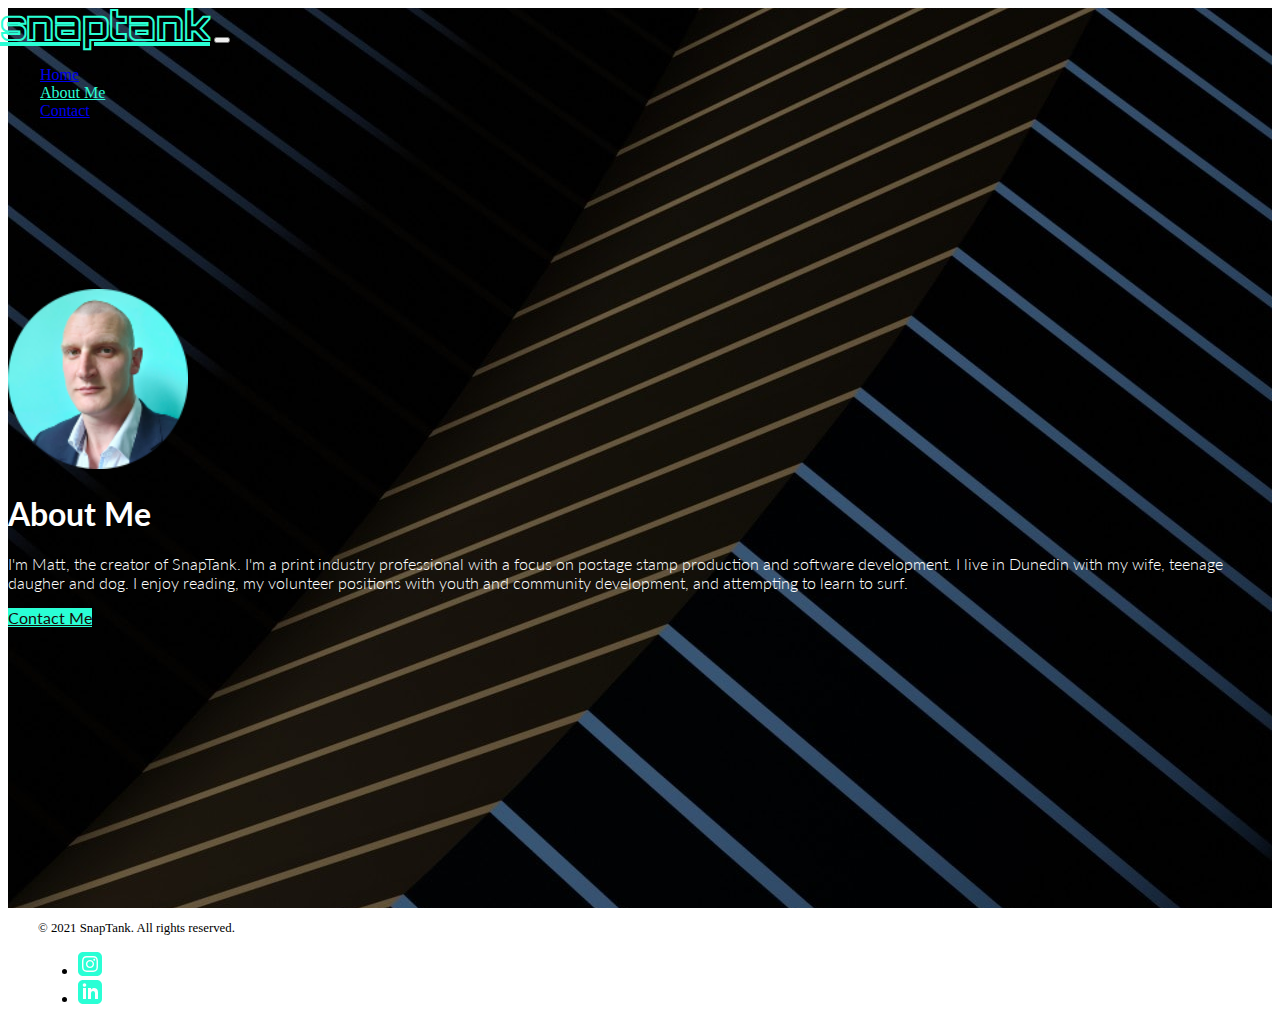
==== about.html @ bbedc216 "Add About Me page, change hero section content, added colours to active header link and footer icons" ====
<!doctype html>
<html lang="en">

<head>
	<meta charset="utf-8">
	<meta name="viewport" content="width=device-width, initial-scale=1">
	<meta name="description" content="">
	<meta name="photo-credit" content="Shubham Dhage https://unsplash.com/@theshubhamdhage?utm_source=unsplash&utm_medium=referral&utm_content=creditCopyText">
	<title>SnapTank</title>

	<!-- Bootstrap core CSS -->
	<link href="https://cdn.jsdelivr.net/npm/bootstrap@5.1.3/dist/css/bootstrap.min.css" rel="stylesheet" integrity="sha384-1BmE4kWBq78iYhFldvKuhfTAU6auU8tT94WrHftjDbrCEXSU1oBoqyl2QvZ6jIW3" crossorigin="anonymous">

	<!-- Custom CSS -->
	<link href="assets/css/styles.css" rel="stylesheet">
	</link>

	<!-- Favicons -->
	<link rel="apple-touch-icon" href="assets/img/logo.png" sizes="180x180">
	<link rel="icon" href="assets/img/logo.ico" sizes="32x32" type="image/ico">
	<link rel="icon" href="assets/img/logo.ico" sizes="16x16" type="image/ico">
	<link rel="icon" href="assets/img/logo.ico">

	<!-- Google Fonts -->
	<link rel="preconnect" href="https://fonts.googleapis.com">
	<link rel="preconnect" href="https://fonts.gstatic.com" crossorigin>
	<link href="https://fonts.googleapis.com/css2?family=Lato:wght@300;400;700&family=Orbitron:wght@500;900&display=swap" rel="stylesheet">

	<!-- Custom CSS -->
	<link rel="stylesheet" href="assets/css/style.css">
</head>

<body>
	<!-- Navbar -->
	<nav class="navbar navbar-expand-lg dark-bg navbar-dark navbar-custom">
		<div class="container-fluid">
			<!--img src="assets/img/logo.png" class="logo"-->
			<a class="navbar-brand" href="index.html">snaptank</a>
			<button class="navbar-toggler" type="button" data-bs-toggle="collapse" data-bs-target="#navbarSupportedContent" aria-controls="navbarSupportedContent" aria-expanded="false" aria-label="Toggle navigation">
				<span class="navbar-toggler-icon"></span>
			</button>
			<div class="collapse navbar-collapse" id="navbarSupportedContent">
				<ul class="navbar-nav ms-auto mb-2 mb-lg-0">
					<li class="nav-item">
						<a class="nav-link" aria-current="page" href="index.html">Home</a>
					</li>
					<li class="nav-item">
						<a class="nav-link active" href="about.html">About Me</a>
					</li>
					<li class="nav-item">
						<a class="nav-link" href="contact.html">Contact</a>
					</li>
					<!--  li class="nav-item dropdown">
          <a class="nav-link dropdown-toggle" href="#" id="<navbarD></navbarD>ropdown" role="button" data-bs-toggle="dropdown" aria-expanded="false">
            Dropdown
          </a>
          <ul class="dropdown-menu" aria-labelledby="navbarDropdown">
            <li><a class="dropdown-item" href="#">Action</a></li>
            <li><a class="dropdown-item" href="#">Another action</a></li>
            <li><hr class="dropdown-divider"></li>
            <li><a class="dropdown-item" href="#">Something else here</a></li>
          </ul>
        </li-->
				</ul>
			</div>
		</div>
	</nav>

	<!-- QUOTE/HEADING -->
	<div class="big-bg big-bg-2">
		<div class="d-flex align-items-center">

			<!-- About -->
			<section id="pages">
			<div class="container col-xxl-8 px-4 py-5">
				<div class="row flex-lg-row-reverse align-items-center g-5 py-5">
					<div class="col-10 col-sm-8 col-lg-6">
						<img src="assets/img/me.png" class="d-block mx-lg-auto img-fluid" alt="Class" width="180" loading="lazy">
					</div>
					<div class="col-lg-6">
						<h1 class="display-5 mb-3">About Me</h1>
						<p class="lead">I'm Matt, the creator of SnapTank. I'm a print industry
							professional with a focus on postage stamp production and software
							development. I live in Dunedin with my wife, teenage daugher and
							dog. I enjoy reading, my volunteer positions with youth and community
							development, and attempting to learn to surf. </p>
						<div class="d-grid gap-2 d-md-flex justify-content-md-start">
							<a href="contact.html" class="btn btn-lg">Contact Me</a>
						</div>
					</div>
				</div>
			</div>
		</section>
		</div>
		</div>

	<!-- Footer -->
	<footer>
		<svg xmlns="http://www.w3.org/2000/svg" width-24" height="24" viewbox="0 0 24 24" style="display: none;">
			<symbol id="linkedin">
				<path
					fill="#2affd5ff" d="M19 0h-14c-2.761 0-5 2.239-5 5v14c0 2.761 2.239 5 5 5h14c2.762 0 5-2.239 5-5v-14c0-2.761-2.238-5-5-5zm-11 19h-3v-11h3v11zm-1.5-12.268c-.966 0-1.75-.79-1.75-1.764s.784-1.764 1.75-1.764 1.75.79 1.75 1.764-.783 1.764-1.75 1.764zm13.5 12.268h-3v-5.604c0-3.368-4-3.113-4 0v5.604h-3v-11h3v1.765c1.396-2.586 7-2.777 7 2.476v6.759z" />
			</symbol>
			<symbol id="instagram">
				<path
					fill="#2affd5ff" d="M15.233 5.488c-.843-.038-1.097-.046-3.233-.046s-2.389.008-3.232.046c-2.17.099-3.181 1.127-3.279 3.279-.039.844-.048 1.097-.048 3.233s.009 2.389.047 3.233c.099 2.148 1.106 3.18 3.279 3.279.843.038 1.097.047 3.233.047 2.137 0 2.39-.008 3.233-.046 2.17-.099 3.18-1.129 3.279-3.279.038-.844.046-1.097.046-3.233s-.008-2.389-.046-3.232c-.099-2.153-1.111-3.182-3.279-3.281zm-3.233 10.62c-2.269 0-4.108-1.839-4.108-4.108 0-2.269 1.84-4.108 4.108-4.108s4.108 1.839 4.108 4.108c0 2.269-1.839 4.108-4.108 4.108zm4.271-7.418c-.53 0-.96-.43-.96-.96s.43-.96.96-.96.96.43.96.96-.43.96-.96.96zm-1.604 3.31c0 1.473-1.194 2.667-2.667 2.667s-2.667-1.194-2.667-2.667c0-1.473 1.194-2.667 2.667-2.667s2.667 1.194 2.667 2.667zm4.333-12h-14c-2.761 0-5 2.239-5 5v14c0 2.761 2.239 5 5 5h14c2.762 0 5-2.239 5-5v-14c0-2.761-2.238-5-5-5zm.952 15.298c-.132 2.909-1.751 4.521-4.653 4.654-.854.039-1.126.048-3.299.048s-2.444-.009-3.298-.048c-2.908-.133-4.52-1.748-4.654-4.654-.039-.853-.048-1.125-.048-3.298 0-2.172.009-2.445.048-3.298.134-2.908 1.748-4.521 4.654-4.653.854-.04 1.125-.049 3.298-.049s2.445.009 3.299.048c2.908.133 4.523 1.751 4.653 4.653.039.854.048 1.127.048 3.299 0 2.173-.009 2.445-.048 3.298z" />
		</svg>
		<div class="d-flex justify-content-between py-4">
			<p>&copy; 2021 SnapTank. All rights reserved.</p>
			<ul class="list-unstyled d-flex">
				<li class="ms-3"><a class="socials" href="#"><svg class="bi" width="24" height="24">
							<use xlink:href="#instagram" />
						</svg></a></li>
				<li class="ms-3"><a class="socials" href="#"><svg class="bi" width="24" height="24">
							<use xlink:href="#linkedin" />
						</svg></a></li>
			</ul>
	</footer>


</body>
---- assets/css/styles.css ----
:root {
  --theme-bg: #170b07ff;
  --theme-primary: #e7b26aff;
  --theme-secondary: #2affd5ff;
}

/*-----------------------------------------------------------------------------
NAVBAR
-----------------------------------------------------------------------------*/
.navbar {
  position: absolute;
  top: 0;
  left: 0;
  width: 100%;
}

.nav-link.active {
	color: var(--theme-secondary)!important;
}

.navbar-brand {
  font-family: 'Orbitron', sans-serif;
  font-weight: 500;
	color: transparent!important;
	-webkit-text-stroke: 2px var(--theme-secondary);
	font-size: 2em;
	margin-right: 0;
}

.logo {
  width: 60px;
  height: 60px;
}

/*-----------------------------------------------------------------------------
JUMBOTRON
-----------------------------------------------------------------------------*/
.big-bg {
  width: 100%;
  height: 100vh;
  background: url("../img/shubham-dhage-1lIuoFKf3G0-unsplash.jpg") center;
  background-size: cover;
	display: flex;
	justify-content: center;
	flex-direction: column;
}

.big-bg-2 {  /*for conatct & about pages*/
  background: url("../img/img.jpg") center;
}

.inspirational-quote {
	height: 40vh;
	flex-direction: column;
}

.inspirational-quote h1 {
	font-family: 'Lato', sans-serif;
	color: var(--theme-secondary);
	text-shadow: var(--theme-bg) 3px 3px 6px;
  font-weight: 700;
  font-size: 2.5em;
}

.inspirational-quote h3 {
	font-family: 'Lato', sans-serif;
	color: var(--theme-secondary);
	text-shadow: var(--theme-bg) 3px 3px 6px;
  font-weight: 400;
	font-size: 1.5em;
}

/*-----------------------------------------------------------------------------
HEADING ANIMATION
-----------------------------------------------------------------------------*/
@keyframes pop-in {
  0% {
    opacity: 0;
    transform: translateY(-4rem) scale(.8);
  }
  100% {
    opacity: 1;
    transform: none;
  }
}

.animate-pop-in {
  animation: pop-in .6s cubic-bezier(0, 0.9, 0.3, 1.2) forwards;
  opacity: 0;
}

.pop-1 {
  animation-delay: 0.6s;
}

.pop-2 {
  animation-delay: 1.6s;
}

.pop-3 {
  animation-delay: 2.4s;
	color: var(--theme-primary);
}

/*-----------------------------------------------------------------------------
ANIMATED DOWN ARROW
-----------------------------------------------------------------------------*/
.go-down a {
  position: absolute;
  bottom: 20px;
  left: 50%;
  z-index: 2;
  display: inline-block;
  -webkit-transform: translate(0, -50%);
  transform: translate(0, -50%);
  color: #fff;
  font : normal 400 20px/1 'Josefin Sans', sans-serif;
  letter-spacing: .1em;
  text-decoration: none;
  transition: opacity .3s;
}
.go-down a:hover {
  opacity: .5;
}

#down-button a {
  padding-top: 60px;
}
#down-button a span {
  position: absolute;
  top: 0;
  left: 50%;
  width: 46px;
  height: 46px;
  margin-left: -23px;
  border: 2px solid var(--theme-primary);
  border-radius: 100%;
  box-sizing: border-box;
}
#down-button a span::after {
  position: absolute;
  top: 50%;
  left: 50%;
  content: '';
  width: 16px;
  height: 16px;
  margin: -12px 0 0 -8px;
  border-left: 1px solid var(--theme-primary);
  border-bottom: 1px solid var(--theme-primary);
  -webkit-transform: rotate(-45deg);
  transform: rotate(-45deg);
  box-sizing: border-box;
}

/*-----------------------------------------------------------------------------
HERO SECTIONS
-----------------------------------------------------------------------------*/
#pages {
	font-family: 'Lato', sans-serif;
  color: #fff;
}

.projects {
  background-color: var(--theme-bg);
}

#pages h1 {
  font-weight: 700;
}

#pages p {
	font-weight: 300;
}

.btn-lg {
  background-color: var(--theme-secondary);
  color: var(--theme-bg);
}


/*-----------------------------------------------------------------------------
FOOTER
-----------------------------------------------------------------------------*/
footer {
  padding: 0 30px;
}

footer p {
  font-size: 0.8em;
}

/*-----------------------------------------------------------------------------
MEDIA QUERIES FOR DESKTOP
-----------------------------------------------------------------------------*/
@media screen and (min-width: 580px) {
  .inspirational-quote h1 {
    font-size: 4em;
    }
	.inspirational-quote h3 {
		font-size: 2em;
	}
	.mobile-only {
		display: none;
	}
  .logo {
    width: 70px;
    height: 70px;
  }
  .navbar-brand {
    font-size: 2.5em;
    font-weight: 900;
}
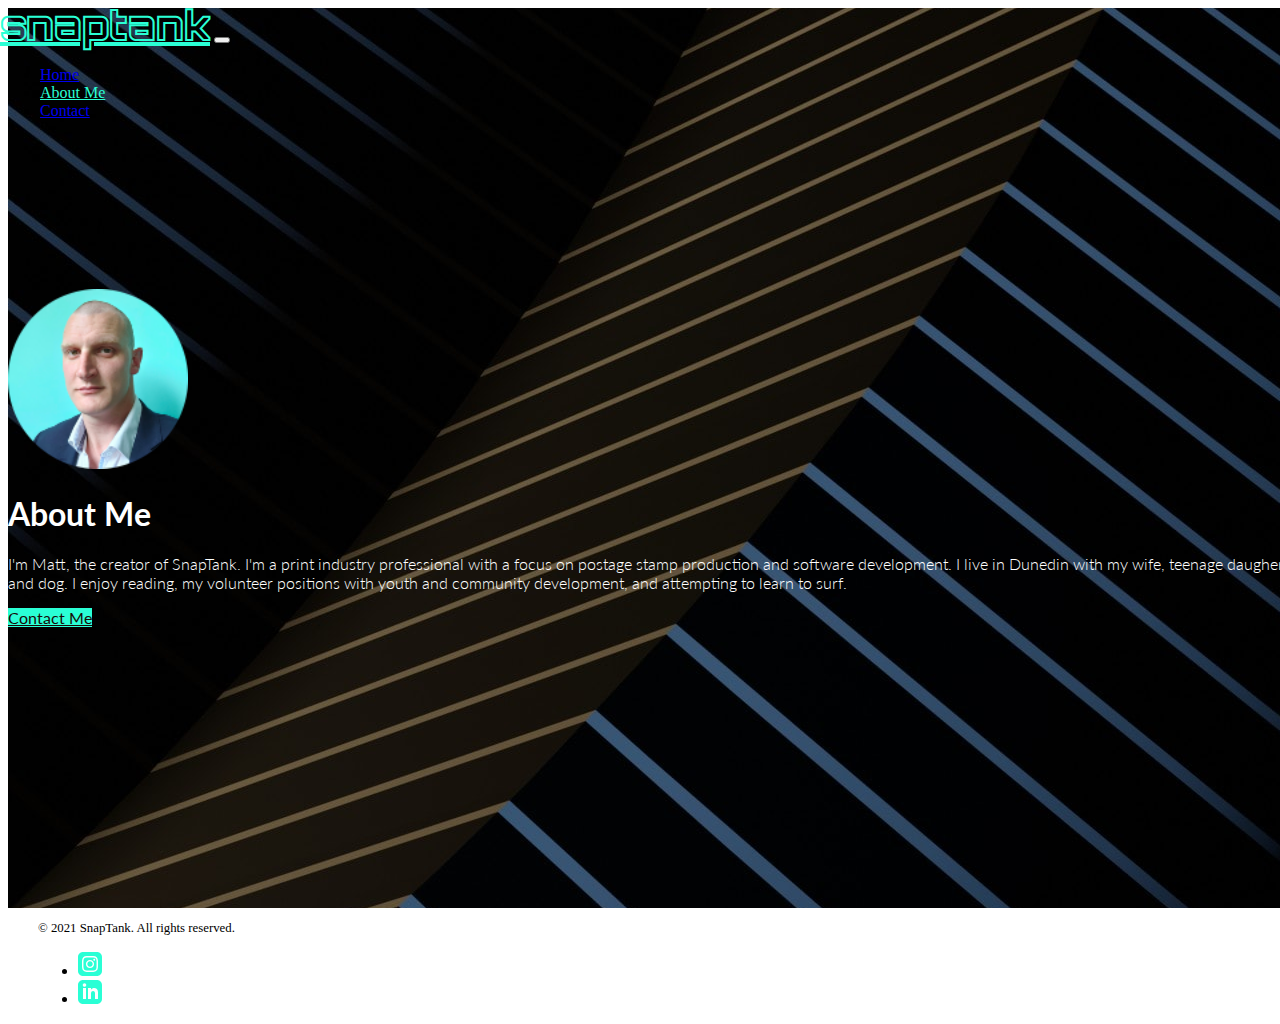
==== commit 7303136c: "Merge branch 'hero-correction' Fixed hero sections not displaying correctly; required -fluid on hero" ====
--- a/about.html
+++ b/about.html
@@ -3,7 +3,7 @@
 
 <head>
 	<meta charset="utf-8">
-	<meta name="viewport" content="width=device-width, initial-scale=1">
+	<meta name="viewport" content="width=device-width, initial-scale=1, maximum-scale=1, user-scalable=no">
 	<meta name="description" content="">
 	<meta name="photo-credit" content="Shubham Dhage https://unsplash.com/@theshubhamdhage?utm_source=unsplash&utm_medium=referral&utm_content=creditCopyText">
 	<title>SnapTank</title>
--- a/assets/css/styles.css
+++ b/assets/css/styles.css
@@ -36,7 +36,7 @@
 JUMBOTRON
 -----------------------------------------------------------------------------*/
 .big-bg {
-  width: 100%;
+  width: 100vw;
   height: 100vh;
   background: url("../img/shubham-dhage-1lIuoFKf3G0-unsplash.jpg") center;
   background-size: cover;
@@ -177,7 +177,6 @@
   color: var(--theme-bg);
 }
 
-
 /*-----------------------------------------------------------------------------
 FOOTER
 -----------------------------------------------------------------------------*/
@@ -198,9 +197,6 @@
     }
 	.inspirational-quote h3 {
 		font-size: 2em;
-	}
-	.mobile-only {
-		display: none;
 	}
   .logo {
     width: 70px;
